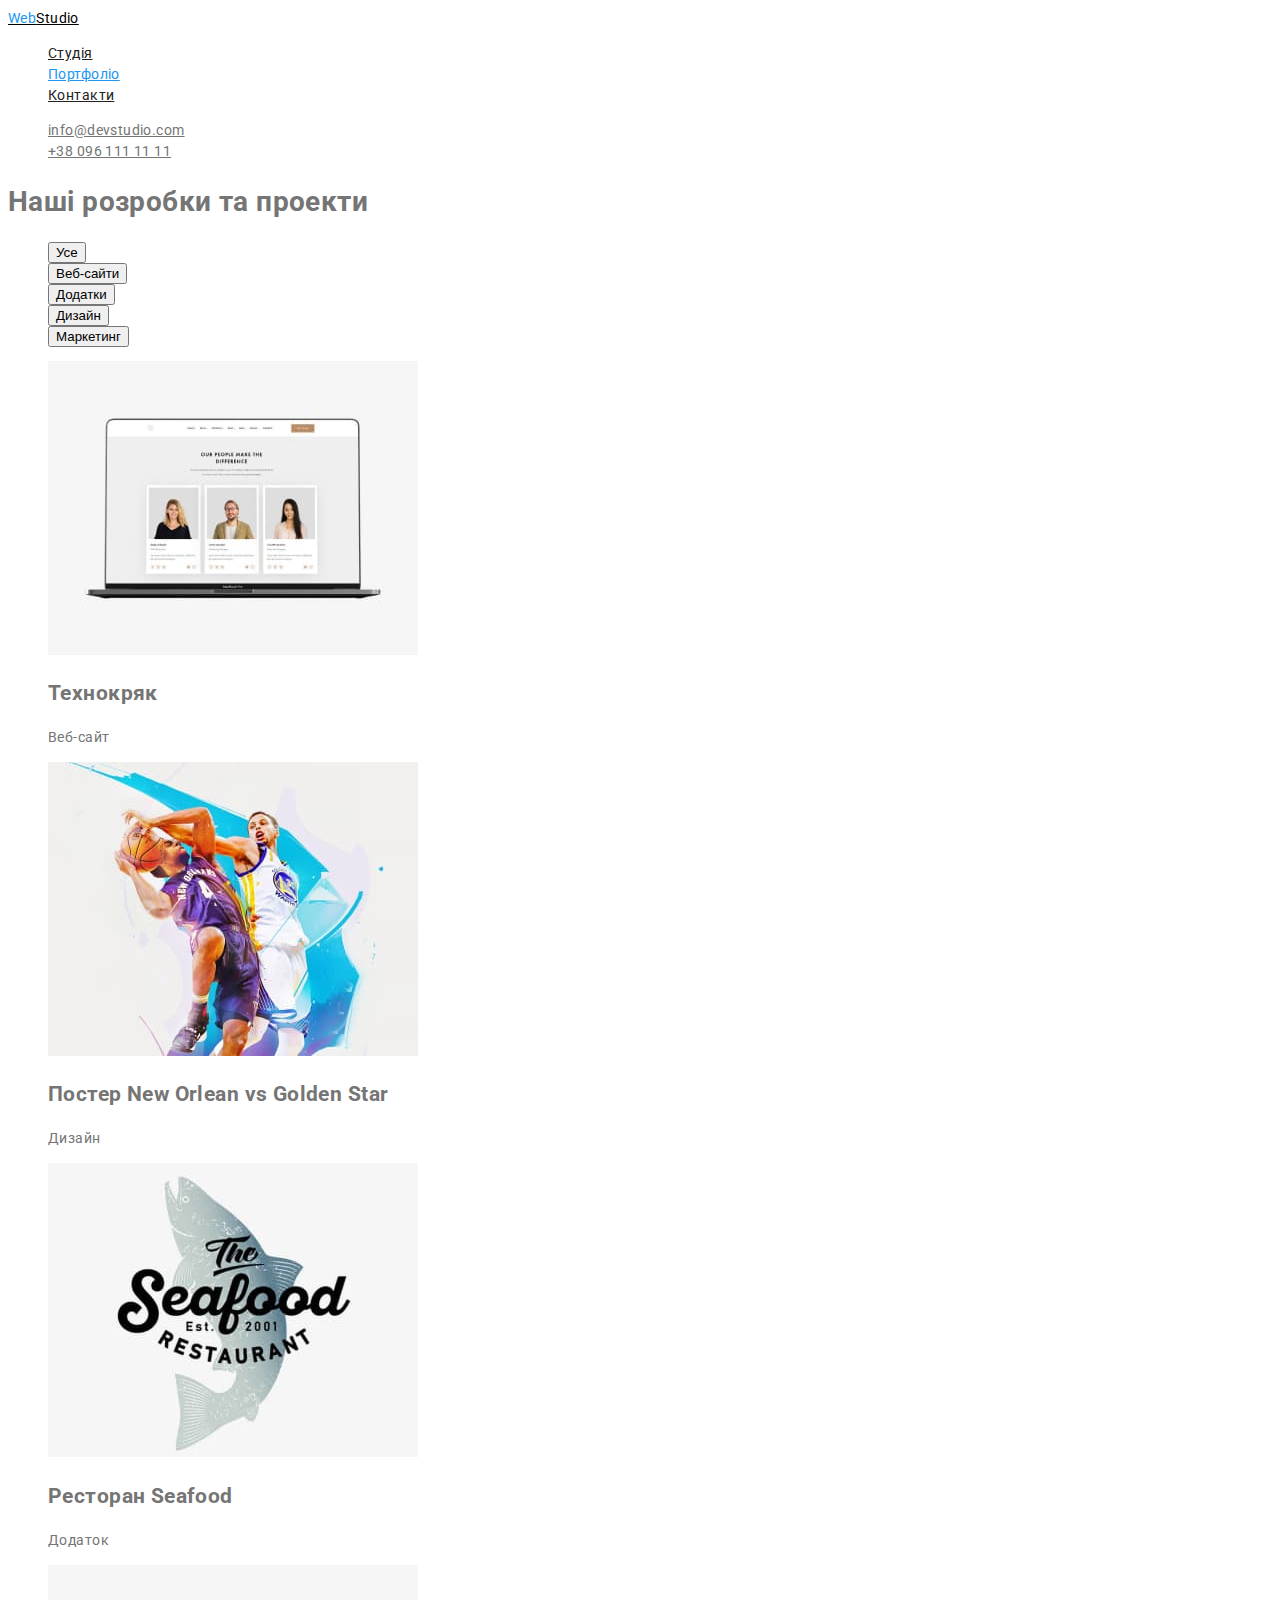
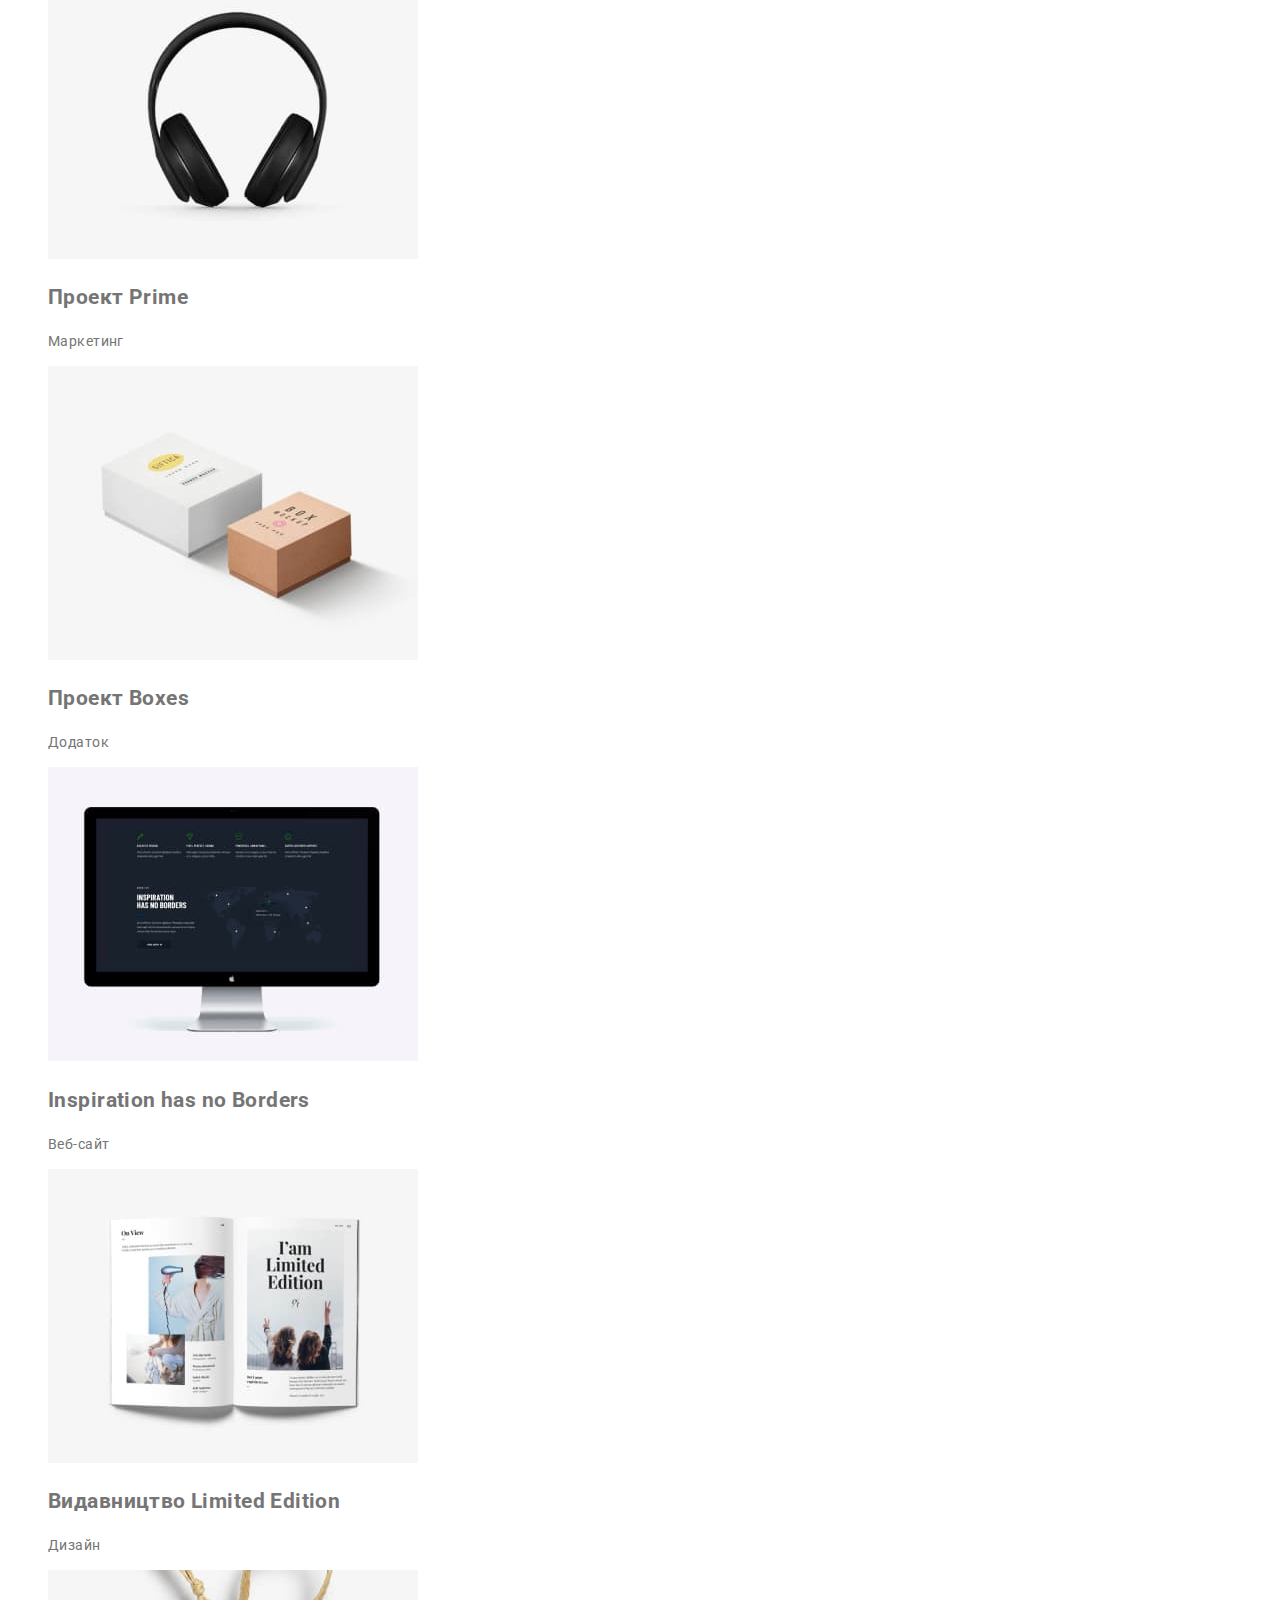
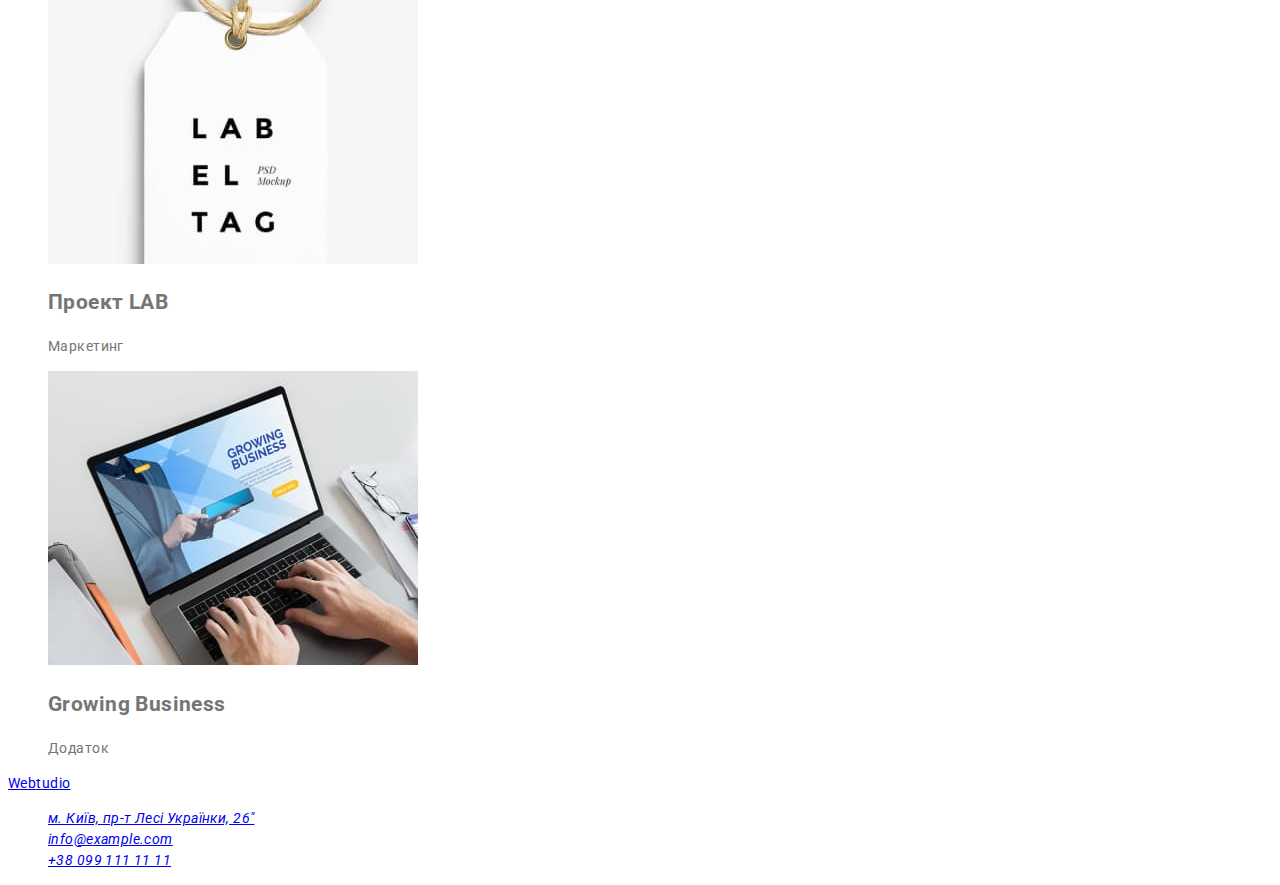
==== portfolio.html @ 4c72c88c "Додає необхідні стилі та псевдокласи" ====
<!DOCTYPE html>
<html lang="uk">
<head>
    <meta charset="utf-8">
    <meta http-equiv="x-ua-compatible" content="ie=edge">
    <meta name="viewport" content="width=device-width, initial-scale=1.0">
    <link rel="preconnect" href="https://fonts.googleapis.com">
    <link rel="preconnect" href="https://fonts.gstatic.com" crossorigin>
    <link href="https://fonts.googleapis.com/css2?family=Raleway:wght@700&family=Roboto:wght@400;500;700;900&display=swap" rel="stylesheet"> 
    <title>WebStudio</title>
    <link rel="stylesheet" href="./css/styles.css">
</head>
  <body>
    <header>
      <nav class="header-nav">
        <div class="container-nav">
          <a class="header-logo" href="./index.html"><span class="logo-web">Web</span>Studio</a>
          <ul class="header-list">
            <li><a class="header-link" href="./index.html">Студія</a></li>
            <li><a class="header-link current" href="/">Портфоліо</a></li>
            <li><a class="header-link" href="/">Контакти</a></li>
          </ul>
        </div>
      </nav>
          <ul class="header-contacts">
            <li><a class="header-mail" href="mailto:info@devstudio.com">info@devstudio.com</a></li>
            <li><a class="header-phone" href="tel:+380961111111">+38 096 111 11 11</a></li>
          </ul>
    </header>
    <main>
      <section class="portfolio">
        <h1 class="portfolio-title">Наші розробки та проекти</h1>
          <div class="portfolio-projets">
            <ul class="portfolio-button">
              <li><button type="button" class="button-main">Усе</button></li>
              <li><button type="button">Веб-сайти</button></li>
              <li><button type="button">Додатки</button></li>
              <li><button type="button">Дизайн</button></li>
              <li><button type="button">Маркетинг</button></li>
            </ul>
          </div> 
          <ul class="container-list">
            <li class="container-item">
              <a href=""><img src="./images/portfolio/img1.jpg" width="370"  alt="Технокряк Веб-сайт"></a>
                <h2 class="container-subtitle">Технокряк</h2>
                  <p class="container-text">Веб-сайт</p>
            </li>
            <li class="container-item">
              <a href=""><img src="./images/portfolio/img2.jpg" width="370"  alt="Постер New Orlean vs Golden Star"></a>
                <h2 class="container-subtitle">Постер New Orlean vs Golden Star</h2>
                  <p class="container-text">Дизайн</p>
            </li>
            <li class="container-item">
              <a href=""><img src="./images/portfolio/img3.jpg" width="370"  alt="Ресторан Seafood"></a>
                <h2 class="container-subtitle">Ресторан Seafood</h2>
                  <p class="container-text">Додаток</p>
            </li>
            <li class="container-item">
              <a href=""><img src="./images/portfolio/img4.jpg" width="370"  alt="Проект Prime"></a>
                <h2 class="container-subtitle">Проект Prime</h2>
                  <p class="container-text">Маркетинг</p>
            </li>
            <li class="container-item">
              <a href=""><img src="./images/portfolio/img5.jpg" width="370"  alt="Проект Boxes"></a>
                <h2 class="container-subtitle">Проект Boxes</h2>
                  <p class="container-text">Додаток</p>
            </li>
            <li class="container-item">
              <a href=""><img src="./images/portfolio/img6.jpg" width="370"  alt="Inspiration has no Borders"></a>
                <h2 class="container-subtitle">Inspiration has no Borders</h2>
                  <p class="container-text">Веб-сайт</p>
            </li>
            <li class="container-item">
              <a href=""><img src="./images/portfolio/img7.jpg" width="370"  alt="Видавництво Limited Edition"></a>
                <h2 class="container-subtitle">Видавництво Limited Edition</h2>
                  <p class="container-text">Дизайн</p>
            </li>
            <li class="container-item">
              <a href=""><img src="./images/portfolio/img8.jpg" width="370"  alt="Проект LAB"></a>
                <h2 class="container-subtitle">Проект LAB</h2>
                  <p class="container-text">Маркетинг</p>
            </li>
            <li class="container-item">
              <a href=""><img src="./images/portfolio/img9.jpg" width="370"  alt="Growing Business"></a>
                <h2 class="container-subtitle">Growing Business</h2>
                  <p class="container-text">Додаток</p>
            </li>
          </ul>
      </section>
    </main>
    <footer class="footer">
      <a class="footer-logo" href="/"><span class="logo-web">Web</span>tudio</a>
        <address class="footer-address">
          <ul class=footer-list>
            <li class="address-item"><a href="/">м. Київ, пр-т Лесі Українки, 26"</a></li>
            <li class="footer-item"><a href="mailto:info@devstudio.com">info@example.com</a></li>
            <li class="footer-item"><a href="tel:+380991111111">+38 099 111 11 11</a></li>
          </ul>
        </address>
    </footer>
  </body>
</html>
---- css/styles.css ----
:root {
    --primary-text-color: #212121;
    --title-text-color: #000000;
    --accent-text-color: #2196F3;
    --page-text-color: #757575;
    --background-color: #FFFFFF;
    --background-color-portfolio: #F5F4FA;
    --background-color-main: #2F303A;
}
ul {
    list-style: none;
}
/*li {
    display: inline-block;
}*/
body {
    position: relative;
    /*width: 1600px;
    height: 2349px;*/
    font-family: 'Roboto', sans-serif;
    line-height: 1.5;
    font-size: 14px;
    letter-spacing: 0.03em;
    background-color: #FFFFFF;
    color: var(--page-text-color);
}


/*Header*/
/*.header-nav {
    position: absolute;
    width: 1600px;
    height: 80px;
    left: 0px;
    top: 0px;
}
.header-logo {
    position: absolute;
    width: 145px;
    height: 31px;
    left: 215px;
    top: 24px;
}
.header-list .ul {
    position: absolute;
    width: 294px;
    height: 16px;
    left: 453px;
    top: 32px;
}

.header-mail {
    position: absolute;
    width: 135px;
    height: 16px;
    left: 1078px;
    top: 32px;
}
.header-phone {
    position: absolute;
    width: 122px;
    height: 16px;
    left: 1263px;
    top: 32px;
}*/
.header-contacts .header-mail {
    color: var(--page-text-color);
}
.header-contacts .header-mail:hover,
.header-contacts .header-mail:focus {
    color: var(--accent-text-color);
}
.header-contacts .header-phone {
    color: var(--page-text-color);
}
.header-contacts .header-phone:hover,
.header-contacts .header-phone:focus {
    color: var(--accent-text-color);
}
.header-logo {
 color: #000000;
}
.header-logo span {
    color: var(--accent-text-color);
}
.header-list .header-link {
   color: var(--primary-text-color);
}
.header-list .header-link:hover,
.header-list .header-link:focus {
    color: var(--accent-text-color);
}

/*підсвічування активної сторінки*/
.header-list .header-link.current {
    color: var(--accent-text-color);
}

/*main*/
/*.main {
    position: absolute;
    width: 1600px;
    height: 600px;
    left: 0px;
    top: 80px;
    background-color: var(--background-color-main);
    box-shadow: 0px 4px 4px rgba(0, 0, 0, 0.25);
}
.container-main {
    position: absolute;
    width: 696px;
    height: 120px;
    left: 452px;
    top: 280px;
}
.main-title {
    font-weight: 900;
    font-size: 44px;
    line-height: 1.36em;
    text-align: center;
    letter-spacing: 0.06em;
    text-transform: uppercase;
    color: var(--background-color);
}*/

/*feature*/

/*.container-feature {
    position: absolute;
    width: 1170px;
    height: 101px;
    left: 215px;
    top: 774px;
}
.feature-subtitle .text{
    text-transform: uppercase;
    color: var(--primary-text-color);
}
.feature-text {
    color: var(--page-text-color);
}*/
/*directions*/
/*.directions-block {
    position: inherit;
    width: 1170px;
    height: 386px;
    padding-left: 215px;
    padding-top: 969px;
}
.directions-list {
    display: inline;
}

.directions-item{
    width: 480px;
    margin: 0 auto;
    padding: 0 15px;
    position: static;
}
.section-title {
    text-align: center;
}*/
/*team*/

/*.team-block {
    position: inherit;
    display: inline-block;
    width: 1600px;
    height: 648px;
    left: 0px;
    top: 1449px;
}

.team-list {
    position: absolute;
width: 1170px;
height: 368px;
left: 215px;
top: 1635px;
}*/

/*footer*/
/*.contacts {
    position: absolute;
width: 1600px;
height: 252px;
left: 0px;
top: 2097px;
background: var(--background-color-main)
}*/
.section-text {
    color: var(--page-text-color);
}
.section-title {
    color: var(--primary-text-color);
}
.button {
    color: var(--background-color);
    background-color: var(--accent-text-color);
}
/*.button.primary {
    color: var(--background-color);
    background-color: var(--accent-text-color);
}*/

/*Portfolio CSS*/
/*body {
position: relative;
width: 1600px;
height: 1880px;

background: #FFFFFF;
}*/
.button.main {
    color: var(--primary-text-color);
    background-color: var(--background-color-portfolio);
}
/*основний колір #000000*/
/*колір для WEB #2196F3*/
/*колір для героя білий #FFFFFF*/
/*колір для nav #212121*/
/*колір акцент #2196F3*/
/*колір тексту #757575*/
/*фон для сайту #E5E5E5*/
/*фон для блоку-героя та для футера #2F303A*/
/*фон для кнопок в портфоліо #F5F4FA*/
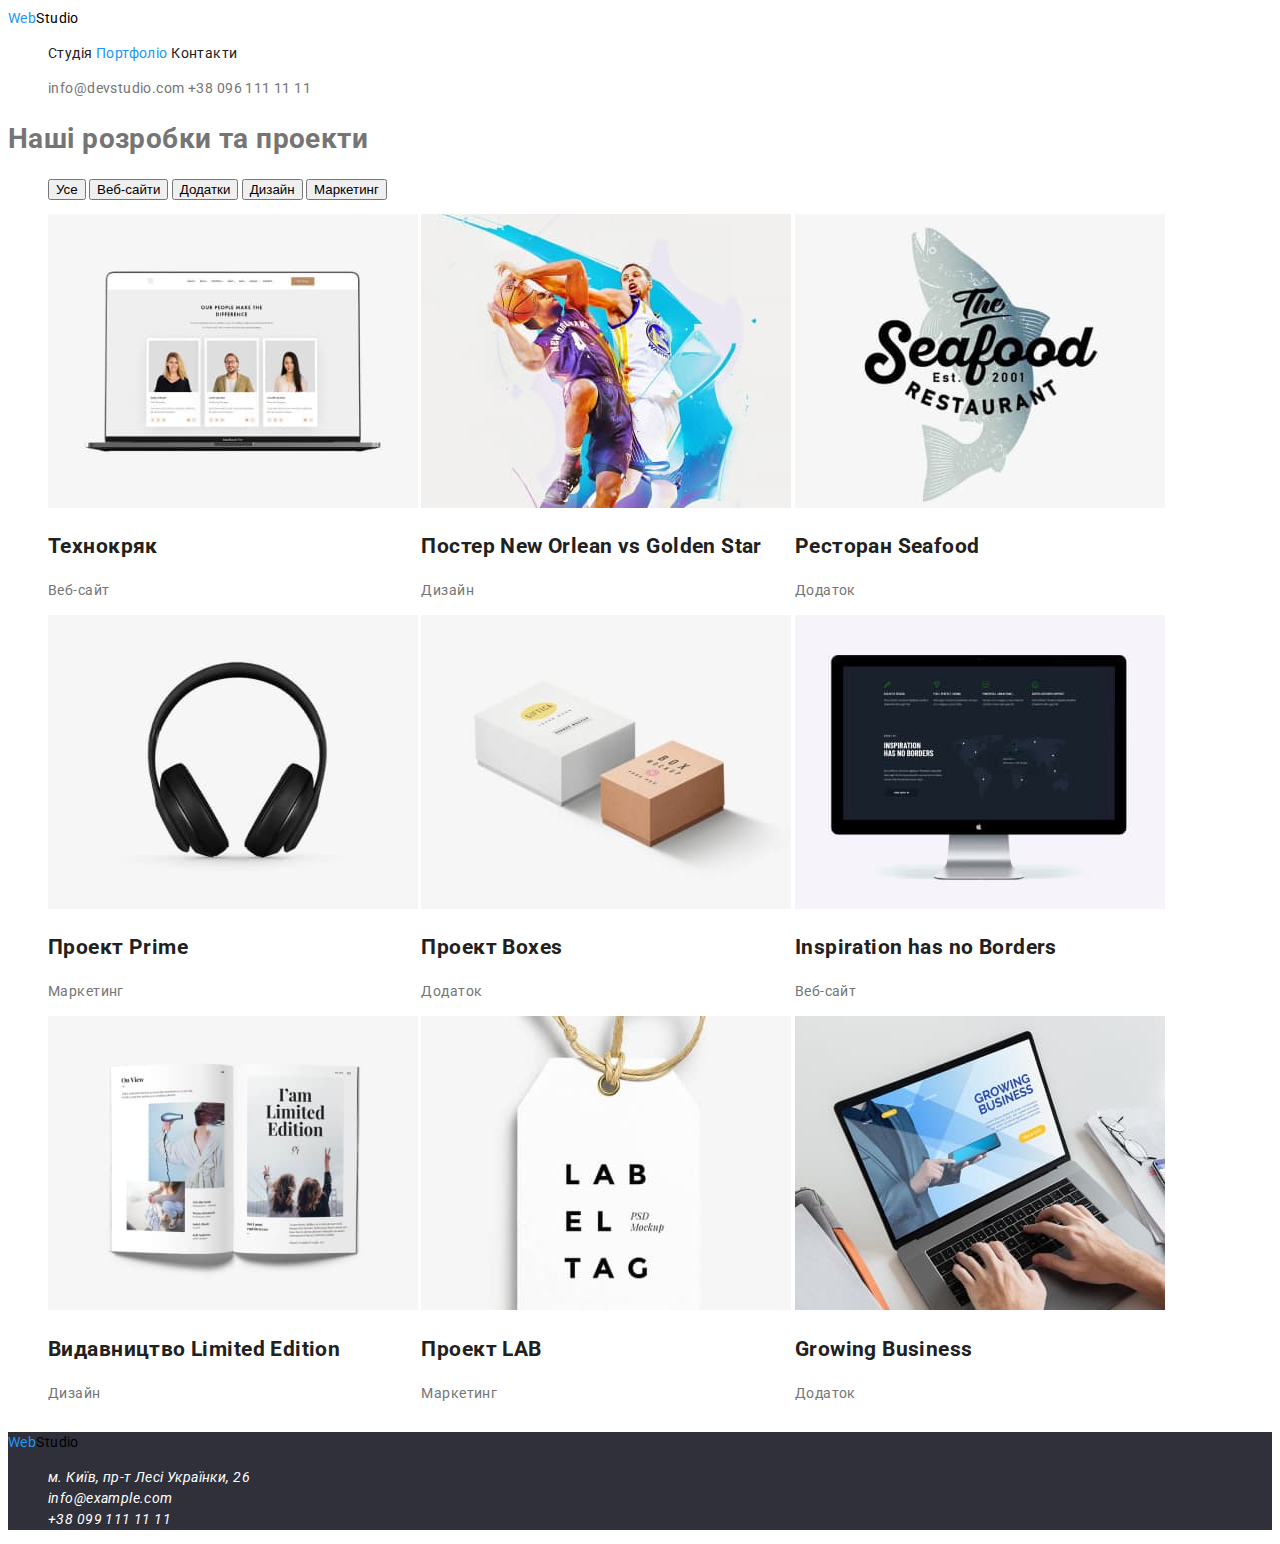
==== commit d2e49ec5: "Додає нормальний css до portfolio" ====
--- a/portfolio.html
+++ b/portfolio.html
@@ -88,15 +88,17 @@
           </ul>
       </section>
     </main>
-    <footer class="footer">
-      <a class="footer-logo" href="/"><span class="logo-web">Web</span>tudio</a>
-        <address class="footer-address">
-          <ul class=footer-list>
-            <li class="address-item"><a href="/">м. Київ, пр-т Лесі Українки, 26"</a></li>
-            <li class="footer-item"><a href="mailto:info@devstudio.com">info@example.com</a></li>
-            <li class="footer-item"><a href="tel:+380991111111">+38 099 111 11 11</a></li>
+    <footer class="contact">
+      <div class="contacts">
+        <a class="header-logo" href="./index.html"><span class="logo-web">Web</span>Studio</a>
+        <address class="contacts-block">
+          <ul class=contacts-list>
+            <li><a class="contacts-address" href="/">м. Київ, пр-т Лесі Українки, 26</a></li><br>
+            <li><a class="contacts-mail" href="mailto:info@devstudio.com">info@example.com</a></li><br>
+            <li><a class="contacts-phone" href="tel:+380991111111">+38 099 111 11 11</a></li>
           </ul>
         </address>
+      </div>
     </footer>
   </body>
 </html>--- a/css/styles.css
+++ b/css/styles.css
@@ -7,12 +7,25 @@
     --background-color-portfolio: #F5F4FA;
     --background-color-main: #2F303A;
 }
+/*visually-hidden {
+    position: absolute;
+    width: 1px;
+    height: 1px;
+    margin: -1px;
+    padding: 0;
+    overflow: hidden;
+    border: 0;
+    clip: rect(0 0 0 0);
+  }*/
+a {
+text-decoration: none;
+}
 ul {
     list-style: none;
 }
-/*li {
+li {
     display: inline-block;
-}*/
+}
 body {
     position: relative;
     /*width: 1600px;
@@ -21,12 +34,12 @@
     line-height: 1.5;
     font-size: 14px;
     letter-spacing: 0.03em;
-    background-color: #FFFFFF;
-    color: var(--page-text-color);
-}
-
+    background-color: var(--background-color);
+    color: var(--page-text-color);
+}
 
 /*Header*/
+
 /*.header-nav {
     position: absolute;
     width: 1600px;
@@ -97,6 +110,11 @@
 }
 
 /*main*/
+.main {
+    position: relative;
+    height: 400px;
+    background-color: var(--background-color-main);
+}
 /*.main {
     position: absolute;
     width: 1600px;
@@ -112,7 +130,7 @@
     height: 120px;
     left: 452px;
     top: 280px;
-}
+}*/
 .main-title {
     font-weight: 900;
     font-size: 44px;
@@ -121,7 +139,7 @@
     letter-spacing: 0.06em;
     text-transform: uppercase;
     color: var(--background-color);
-}*/
+}
 
 /*feature*/
 
@@ -131,14 +149,14 @@
     height: 101px;
     left: 215px;
     top: 774px;
-}
+}*/
 .feature-subtitle .text{
     text-transform: uppercase;
     color: var(--primary-text-color);
 }
 .feature-text {
     color: var(--page-text-color);
-}*/
+}
 /*directions*/
 /*.directions-block {
     position: inherit;
@@ -178,25 +196,45 @@
 left: 215px;
 top: 1635px;
 }*/
-
+.team-subtitle {
+    color: var(--primary-text-color);
+}
+.team-text {
+    color: var(--page-text-color);
+}
+
+.section-title {
+    color: var(--primary-text-color);
+}
+.button {
+    color: var(--background-color);
+    background-color: var(--accent-text-color);
+}
 /*footer*/
-/*.contacts {
-    position: absolute;
-width: 1600px;
-height: 252px;
-left: 0px;
-top: 2097px;
-background: var(--background-color-main)
-}*/
-.section-text {
-    color: var(--page-text-color);
-}
-.section-title {
-    color: var(--primary-text-color);
-}
-.button {
-    color: var(--background-color);
-    background-color: var(--accent-text-color);
+.contacts {
+    position: relative;
+    width: auto; 
+    left: 0px;
+    top: auto;
+    background: var(--background-color-main)
+}
+
+.contacts-list .contacts-address {
+    color: var(--background-color);
+}
+.contacts-list .contacts-mail {
+    color: var(--background-color);
+}
+.contacts-list .contacts-mail:hover,
+.contacts-list .contacts-mail:focus {
+    color: var(--accent-text-color);
+}
+.contacts-list .contacts-phone {
+    color: var(--background-color);
+}
+.contacts-list .contacts-phone:hover,
+.contacts-list .contacts-phone:focus {
+    color: var(--accent-text-color);
 }
 /*.button.primary {
     color: var(--background-color);
@@ -214,6 +252,13 @@
 .button.main {
     color: var(--primary-text-color);
     background-color: var(--background-color-portfolio);
+}
+
+.container-subtitle {
+    color: var(--primary-text-color);
+}
+.container-text {
+    color: var(--page-text-color);
 }
 /*основний колір #000000*/
 /*колір для WEB #2196F3*/
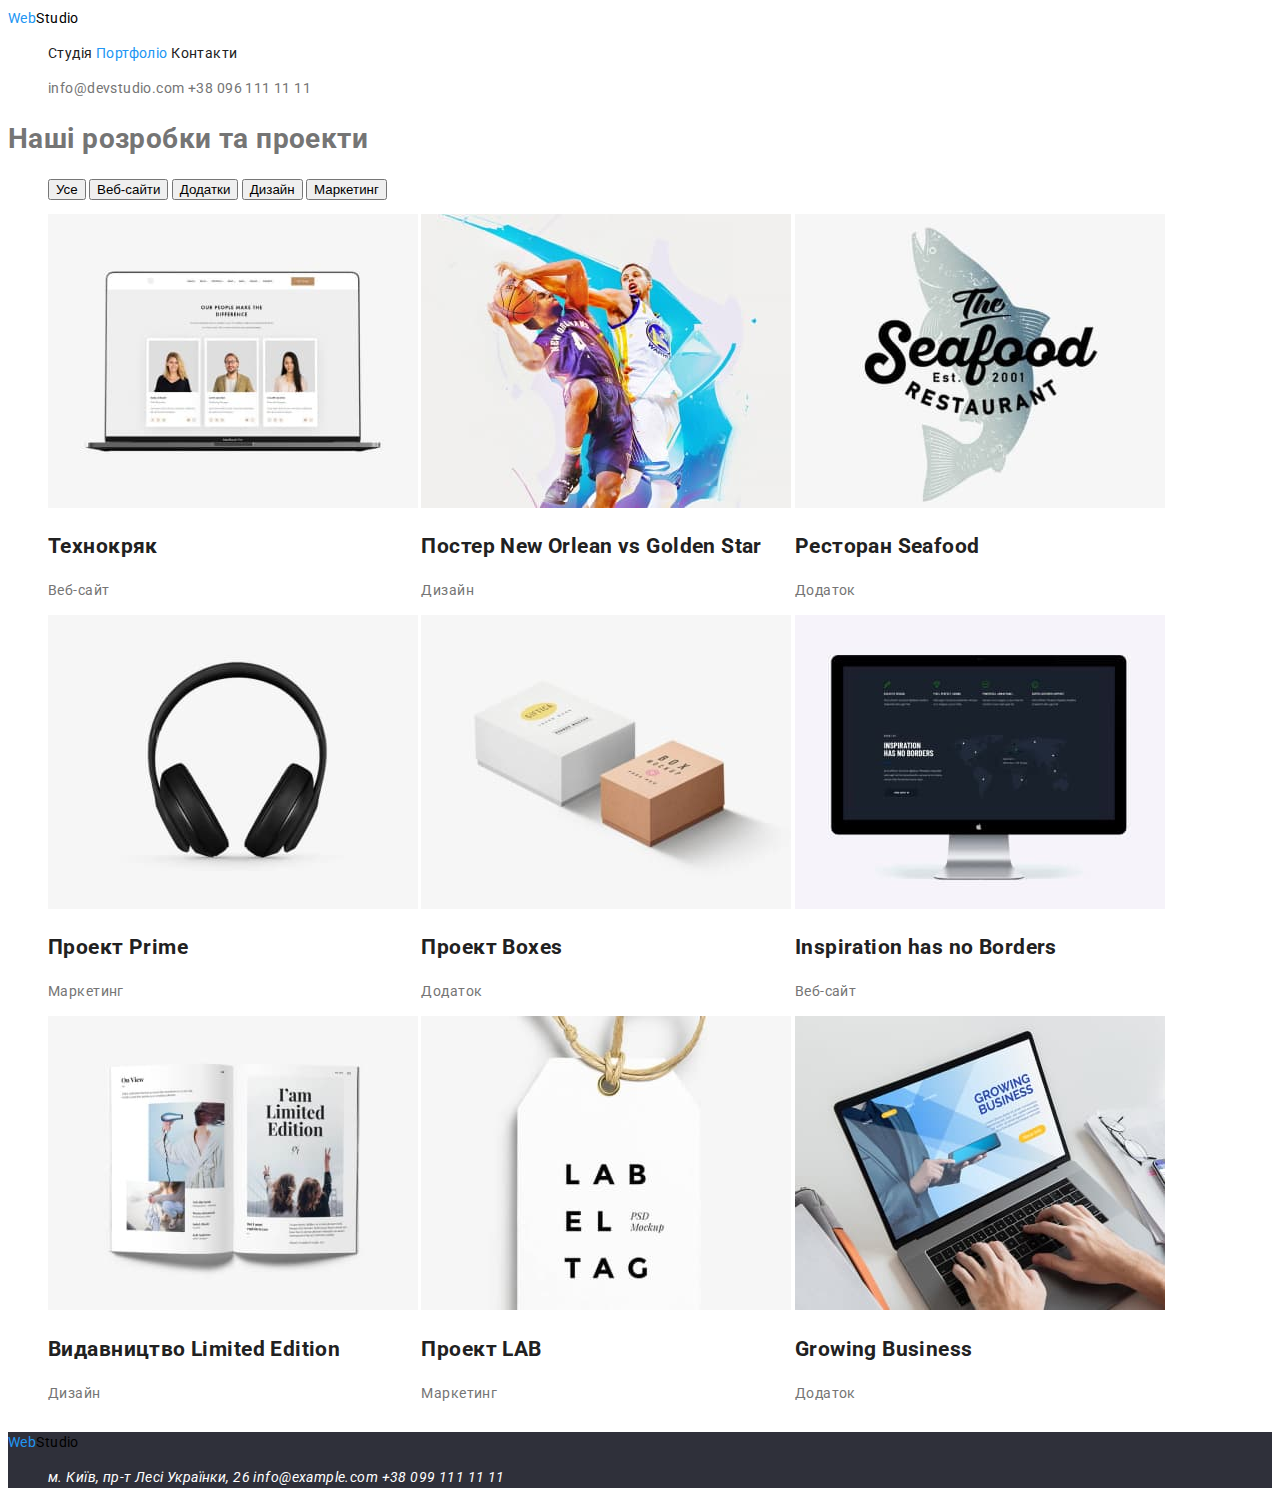
==== commit 3d51c456: "-br" ====
--- a/portfolio.html
+++ b/portfolio.html
@@ -33,10 +33,10 @@
           <div class="portfolio-projets">
             <ul class="portfolio-button">
               <li><button type="button" class="button-main">Усе</button></li>
-              <li><button type="button">Веб-сайти</button></li>
-              <li><button type="button">Додатки</button></li>
-              <li><button type="button">Дизайн</button></li>
-              <li><button type="button">Маркетинг</button></li>
+              <li><button type="button" class="button-main">Веб-сайти</button></li>
+              <li><button type="button" class="button-main">Додатки</button></li>
+              <li><button type="button" class="button-main">Дизайн</button></li>
+              <li><button type="button" class="button-main">Маркетинг</button></li>
             </ul>
           </div> 
           <ul class="container-list">
@@ -93,8 +93,8 @@
         <a class="header-logo" href="./index.html"><span class="logo-web">Web</span>Studio</a>
         <address class="contacts-block">
           <ul class=contacts-list>
-            <li><a class="contacts-address" href="/">м. Київ, пр-т Лесі Українки, 26</a></li><br>
-            <li><a class="contacts-mail" href="mailto:info@devstudio.com">info@example.com</a></li><br>
+            <li><a class="contacts-address" href="/">м. Київ, пр-т Лесі Українки, 26</a></li>
+            <li><a class="contacts-mail" href="mailto:info@devstudio.com">info@example.com</a></li>
             <li><a class="contacts-phone" href="tel:+380991111111">+38 099 111 11 11</a></li>
           </ul>
         </address>
--- a/css/styles.css
+++ b/css/styles.css
@@ -249,6 +249,9 @@
 
 background: #FFFFFF;
 }*/
+.button-main {
+    cursor: pointer;
+}
 .button.main {
     color: var(--primary-text-color);
     background-color: var(--background-color-portfolio);
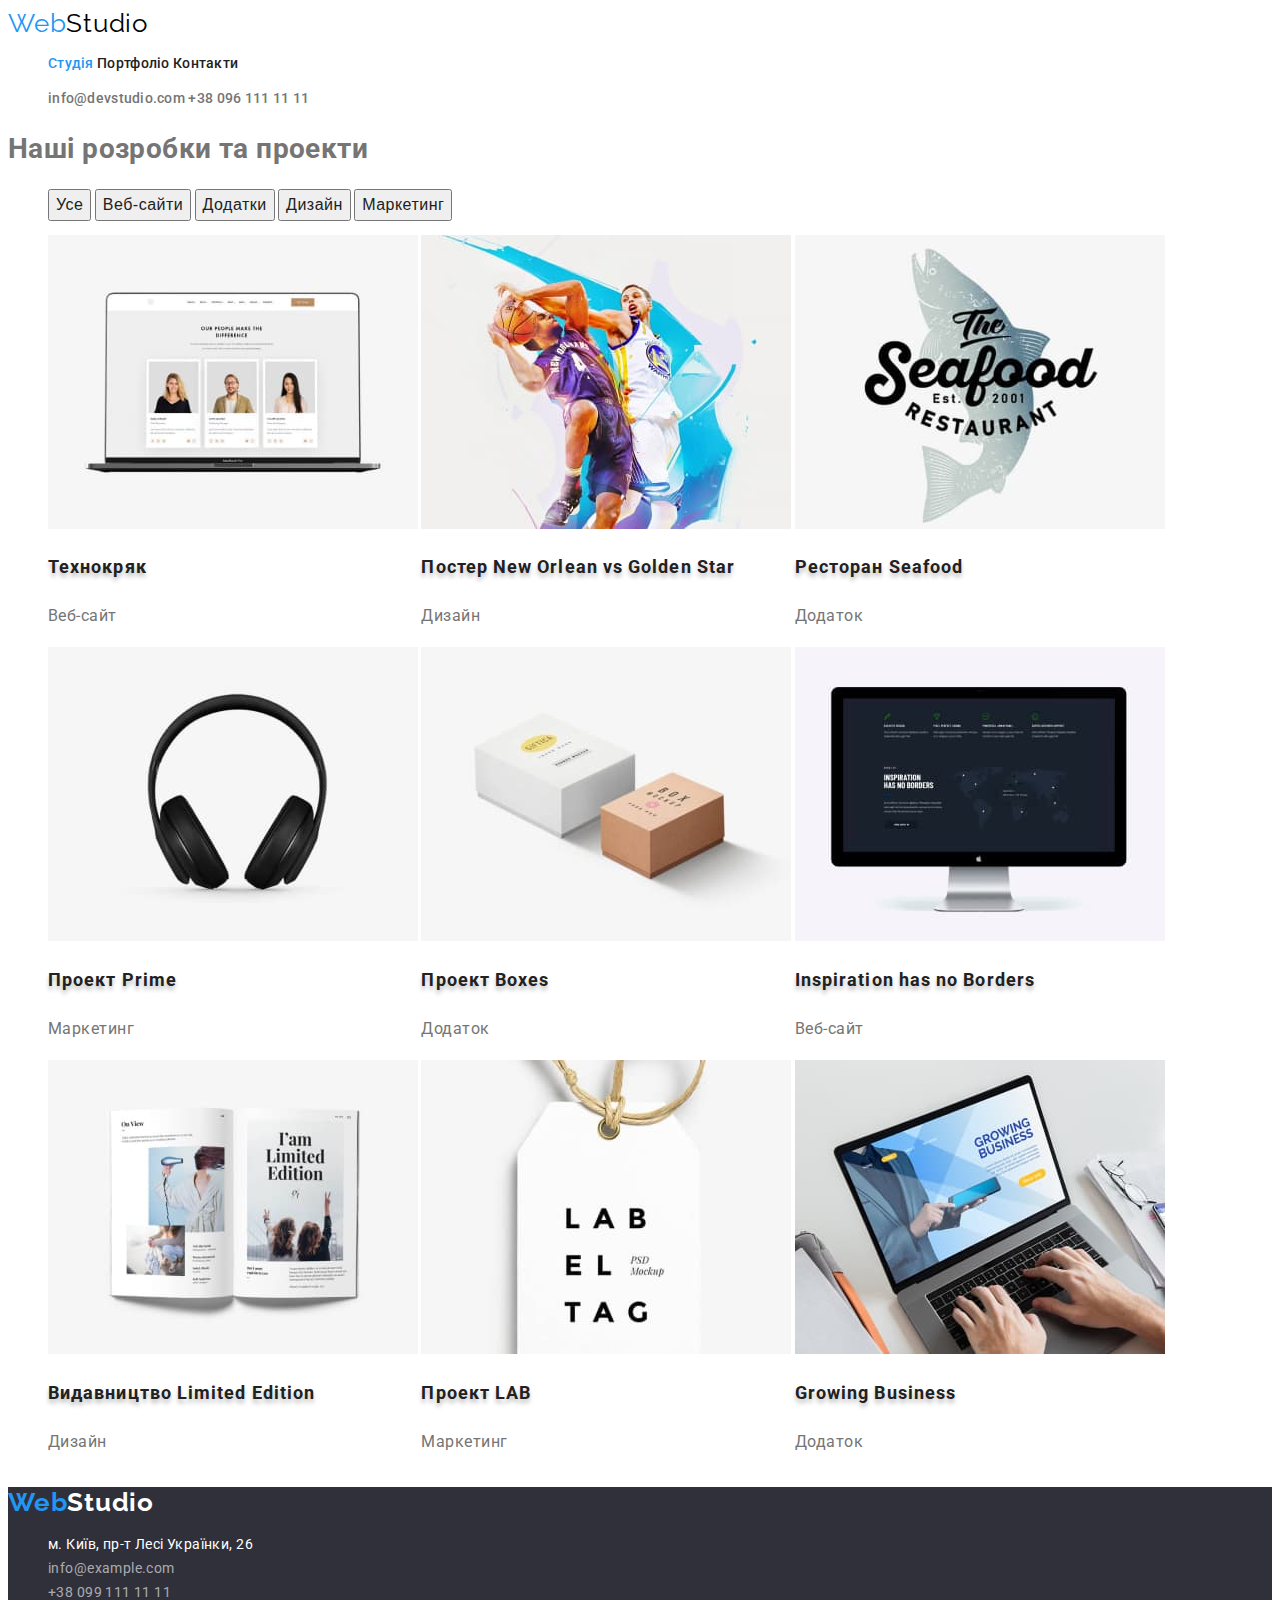
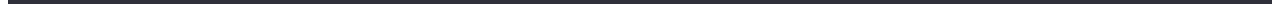
==== commit c23c2b27: "Останні зміни за зауваженнями" ====
--- a/portfolio.html
+++ b/portfolio.html
@@ -16,29 +16,27 @@
         <div class="container-nav">
           <a class="header-logo" href="./index.html"><span class="logo-web">Web</span>Studio</a>
           <ul class="header-list">
-            <li><a class="header-link" href="./index.html">Студія</a></li>
-            <li><a class="header-link current" href="/">Портфоліо</a></li>
+            <li><a class="header-link current" href="/">Студія</a></li>
+            <li><a class="header-link" href="./portfolio.html">Портфоліо</a></li>
             <li><a class="header-link" href="/">Контакти</a></li>
           </ul>
         </div>
       </nav>
           <ul class="header-contacts">
-            <li><a class="header-mail" href="mailto:info@devstudio.com">info@devstudio.com</a></li>
-            <li><a class="header-phone" href="tel:+380961111111">+38 096 111 11 11</a></li>
+            <li><a class="header mail" href="mailto:info@devstudio.com">info@devstudio.com</a></li>
+            <li><a class="header phone" href="tel:+380961111111">+38 096 111 11 11</a></li>
           </ul>
     </header>
     <main>
       <section class="portfolio">
         <h1 class="portfolio-title">Наші розробки та проекти</h1>
-          <div class="portfolio-projets">
             <ul class="portfolio-button">
               <li><button type="button" class="button-main">Усе</button></li>
               <li><button type="button" class="button-main">Веб-сайти</button></li>
               <li><button type="button" class="button-main">Додатки</button></li>
               <li><button type="button" class="button-main">Дизайн</button></li>
               <li><button type="button" class="button-main">Маркетинг</button></li>
-            </ul>
-          </div> 
+            </ul> 
           <ul class="container-list">
             <li class="container-item">
               <a href=""><img src="./images/portfolio/img1.jpg" width="370"  alt="Технокряк Веб-сайт"></a>
@@ -88,17 +86,15 @@
           </ul>
       </section>
     </main>
-    <footer class="contact">
-      <div class="contacts">
-        <a class="header-logo" href="./index.html"><span class="logo-web">Web</span>Studio</a>
-        <address class="contacts-block">
-          <ul class=contacts-list>
-            <li><a class="contacts-address" href="/">м. Київ, пр-т Лесі Українки, 26</a></li>
-            <li><a class="contacts-mail" href="mailto:info@devstudio.com">info@example.com</a></li>
-            <li><a class="contacts-phone" href="tel:+380991111111">+38 099 111 11 11</a></li>
-          </ul>
-        </address>
-      </div>
-    </footer>
+    <footer class="contacts">
+      <a class="contacts-logo" href="./index.html"><span class="logo-web">Web</span>Studio</a>
+      <address class="contacts-block">
+        <ul class=contacts-list>
+          <li><a class="contacts-address" href="/">м. Київ, пр-т Лесі Українки, 26</a></li>
+          <li><a class="contacts-mail" href="mailto:info@devstudio.com">info@example.com</a></li>
+          <li><a class="contacts-phone" href="tel:+380991111111">+38 099 111 11 11</a></li>
+        </ul>
+      </address>
+  </footer>
   </body>
 </html>--- a/css/styles.css
+++ b/css/styles.css
@@ -7,16 +7,7 @@
     --background-color-portfolio: #F5F4FA;
     --background-color-main: #2F303A;
 }
-/*visually-hidden {
-    position: absolute;
-    width: 1px;
-    height: 1px;
-    margin: -1px;
-    padding: 0;
-    overflow: hidden;
-    border: 0;
-    clip: rect(0 0 0 0);
-  }*/
+
 a {
 text-decoration: none;
 }
@@ -26,79 +17,55 @@
 li {
     display: inline-block;
 }
+
 body {
     position: relative;
-    /*width: 1600px;
-    height: 2349px;*/
-    font-family: 'Roboto', sans-serif;
+    font-family: 'Roboto', 'Oleo Script', sans-serif;
+    font-style: normal;
+    font-size: 14px;
     line-height: 1.5;
-    font-size: 14px;
     letter-spacing: 0.03em;
     background-color: var(--background-color);
     color: var(--page-text-color);
 }
 
 /*Header*/
-
-/*.header-nav {
-    position: absolute;
-    width: 1600px;
-    height: 80px;
-    left: 0px;
-    top: 0px;
-}
 .header-logo {
-    position: absolute;
-    width: 145px;
-    height: 31px;
-    left: 215px;
-    top: 24px;
-}
-.header-list .ul {
-    position: absolute;
-    width: 294px;
-    height: 16px;
-    left: 453px;
-    top: 32px;
-}
-
-.header-mail {
-    position: absolute;
-    width: 135px;
-    height: 16px;
-    left: 1078px;
-    top: 32px;
-}
-.header-phone {
-    position: absolute;
-    width: 122px;
-    height: 16px;
-    left: 1263px;
-    top: 32px;
-}*/
-.header-contacts .header-mail {
-    color: var(--page-text-color);
-}
-.header-contacts .header-mail:hover,
-.header-contacts .header-mail:focus {
-    color: var(--accent-text-color);
-}
-.header-contacts .header-phone {
-    color: var(--page-text-color);
-}
-.header-contacts .header-phone:hover,
-.header-contacts .header-phone:focus {
-    color: var(--accent-text-color);
-}
-.header-logo {
- color: #000000;
-}
-.header-logo span {
-    color: var(--accent-text-color);
-}
-.header-list .header-link {
-   color: var(--primary-text-color);
-}
+    font-family: Raleway;
+    font-style: normal;
+    font-weight: 400;
+    font-size: 26px;
+    line-height: 31px;
+/* identical to box height */
+    letter-spacing: 0.03em;
+    color: var(--title-text-color);
+}
+.header-logo > span {
+    color: var(--accent-text-color);
+}
+.header-link {
+    font-weight: 500;
+    font-size: 14px;
+    line-height: 16px;
+    letter-spacing: 0.02em;
+    color: var(--primary-text-color);
+}
+.header {
+    font-weight: 500;
+    font-size: 14px;
+    line-height: 16px;
+    letter-spacing: 0.02em;
+    color: var(--page-text-color);
+}
+.header-contacts .mail:hover,
+.header-contacts .mail:focus {
+    color: var(--accent-text-color);
+}
+.header-contacts .phone:hover,
+.header-contacts .phone:focus {
+    color: var(--accent-text-color);
+}
+
 .header-list .header-link:hover,
 .header-list .header-link:focus {
     color: var(--accent-text-color);
@@ -115,22 +82,11 @@
     height: 400px;
     background-color: var(--background-color-main);
 }
-/*.main {
-    position: absolute;
-    width: 1600px;
-    height: 600px;
-    left: 0px;
-    top: 80px;
-    background-color: var(--background-color-main);
-    box-shadow: 0px 4px 4px rgba(0, 0, 0, 0.25);
-}
-.container-main {
-    position: absolute;
-    width: 696px;
-    height: 120px;
-    left: 452px;
-    top: 280px;
-}*/
+.main-title {
+    
+width: 1170px;
+height: 101px;
+}
 .main-title {
     font-weight: 900;
     font-size: 44px;
@@ -141,134 +97,180 @@
     color: var(--background-color);
 }
 
+.button {
+width: 200px;
+height: 50px;
+left: 700px;
+top: 430px;
+}
+
+.button-primary {
+    font-weight: 700;
+    font-size: 16px;
+    line-height: 30px;
+/* identical to box height, or 187% */
+    display: flex;
+    align-items: center;
+    text-align: center;
+    letter-spacing: 0.06em;
+    color: var(--background-color);
+    background-color: var(--accent-text-color);
+}
+
 /*feature*/
 
-/*.container-feature {
-    position: absolute;
-    width: 1170px;
-    height: 101px;
-    left: 215px;
-    top: 774px;
-}*/
-.feature-subtitle .text{
+.feature-list .text {
+    font-weight: 700;
+    font-size: 14px;
+    line-height: 16px;
+    letter-spacing: 0.03em;
     text-transform: uppercase;
     color: var(--primary-text-color);
 }
+
 .feature-text {
+    font-weight: 400;
+    font-size: 14px;
+    line-height: 24px;
+/* or 171% */
+    letter-spacing: 0.03em;
     color: var(--page-text-color);
 }
 /*directions*/
-/*.directions-block {
-    position: inherit;
-    width: 1170px;
-    height: 386px;
-    padding-left: 215px;
-    padding-top: 969px;
-}
-.directions-list {
-    display: inline;
-}
-
-.directions-item{
-    width: 480px;
-    margin: 0 auto;
-    padding: 0 15px;
-    position: static;
-}
+.directions {
+    font-weight: bold;
+    font-size: 36px;
+    line-height: 42px;
+    text-align: center;
+    letter-spacing: 0.03em;
+    color: var(--primary-text-color);
+}
+
+/*team*/
+.team-subtitle {
+    font-weight: 500;
+    font-size: 16px;
+    line-height: 19px;
+/* identical to box height */
+    text-align: center;
+    letter-spacing: 0.03em;
+    color: var(--primary-text-color);
+}
+.team-text {
+    font-weight: normal;
+    font-size: 16px;
+    line-height: 19px;
+/* identical to box height */
+    text-align: center;
+    letter-spacing: 0.03em;
+    color: var(--page-text-color);
+}
+
 .section-title {
-    text-align: center;
-}*/
-/*team*/
-
-/*.team-block {
-    position: inherit;
-    display: inline-block;
-    width: 1600px;
-    height: 648px;
-    left: 0px;
-    top: 1449px;
-}
-
-.team-list {
-    position: absolute;
-width: 1170px;
-height: 368px;
-left: 215px;
-top: 1635px;
-}*/
-.team-subtitle {
-    color: var(--primary-text-color);
-}
-.team-text {
-    color: var(--page-text-color);
-}
-
-.section-title {
-    color: var(--primary-text-color);
-}
-.button {
-    color: var(--background-color);
-    background-color: var(--accent-text-color);
-}
+    font-weight: bold;
+    font-size: 36px;
+    line-height: 42px;
+    text-align: center;
+    letter-spacing: 0.03em;
+    color: var(--primary-text-color);
+}
+
 /*footer*/
 .contacts {
-    position: relative;
-    width: auto; 
-    left: 0px;
-    top: auto;
-    background: var(--background-color-main)
-}
-
-.contacts-list .contacts-address {
-    color: var(--background-color);
-}
-.contacts-list .contacts-mail {
-    color: var(--background-color);
+    background-color: var(--background-color-main);
+}
+/*.contacts-list {
+    display: block;
+}*/
+.contacts-logo {
+    font-family: Raleway;
+    font-style: normal;
+    font-weight: bold;
+    font-size: 26px;
+    line-height: 31px;
+/* identical to box height */
+    letter-spacing: 0.03em;
+    color: var(--background-color);
+}
+.contacts-logo > span{
+    color: var(--accent-text-color);
+}
+.contacts-block {
+    display: block;
+    font-style: normal;
+    font-weight: 400;
+    font-size: 14px;
+    line-height: 24px;
+/* or 171% */
+    letter-spacing: 0.03em;
+}
+.contacts-mail,
+.contacts-phone {
+    color: rgba(255, 255, 255, 0.6);
+}
+.contacts-address {
+    color: var(--background-color);
+}
+
+.contacts-list .contacts-address:hover,
+.contacts-list .contacts-address:focus {
+    color: var(--accent-text-color);
 }
 .contacts-list .contacts-mail:hover,
 .contacts-list .contacts-mail:focus {
     color: var(--accent-text-color);
 }
-.contacts-list .contacts-phone {
-    color: var(--background-color);
-}
+
 .contacts-list .contacts-phone:hover,
 .contacts-list .contacts-phone:focus {
     color: var(--accent-text-color);
 }
-/*.button.primary {
-    color: var(--background-color);
-    background-color: var(--accent-text-color);
-}*/
-
+.contacts-list > li {
+    display: block;
+}
 /*Portfolio CSS*/
-/*body {
-position: relative;
-width: 1600px;
-height: 1880px;
-
-background: #FFFFFF;
-}*/
+.portfolio .button-main {
+    font-weight: 500;
+    font-size: 16px;
+    line-height: 26px;
+/* identical to box height, or 162% */
+    text-align: center;
+    letter-spacing: 0.03em;
+    color: var(--primary-text-color);
+}
+.portfolio .container-subtitle {
+    font-weight: bold;
+    font-size: 18px;
+    line-height: 36px;
+/* identical to box height, or 200% */
+    letter-spacing: 0.06em;
+    color: var(--primary-text-color);
+    text-shadow: 0px 4px 4px rgba(0, 0, 0, 0.25);
+}
+.portfolio .container-text {
+    font-weight: 400;
+    font-size: 16px;
+    line-height: 30px;
+    /* identical to box height, or 187% */
+    letter-spacing: 0.03em;
+    color: var(--page-text-color);
+}
 .button-main {
     cursor: pointer;
 }
+.button-main:hover,
+.button-main:focus {
+    color: var(--background-color);
+    background-color: var(--accent-text-color);
+}
 .button.main {
     color: var(--primary-text-color);
     background-color: var(--background-color-portfolio);
 }
 
 .container-subtitle {
-    color: var(--primary-text-color);
+    
 }
 .container-text {
     color: var(--page-text-color);
-}
-/*основний колір #000000*/
-/*колір для WEB #2196F3*/
-/*колір для героя білий #FFFFFF*/
-/*колір для nav #212121*/
-/*колір акцент #2196F3*/
-/*колір тексту #757575*/
-/*фон для сайту #E5E5E5*/
-/*фон для блоку-героя та для футера #2F303A*/
-/*фон для кнопок в портфоліо #F5F4FA*/+}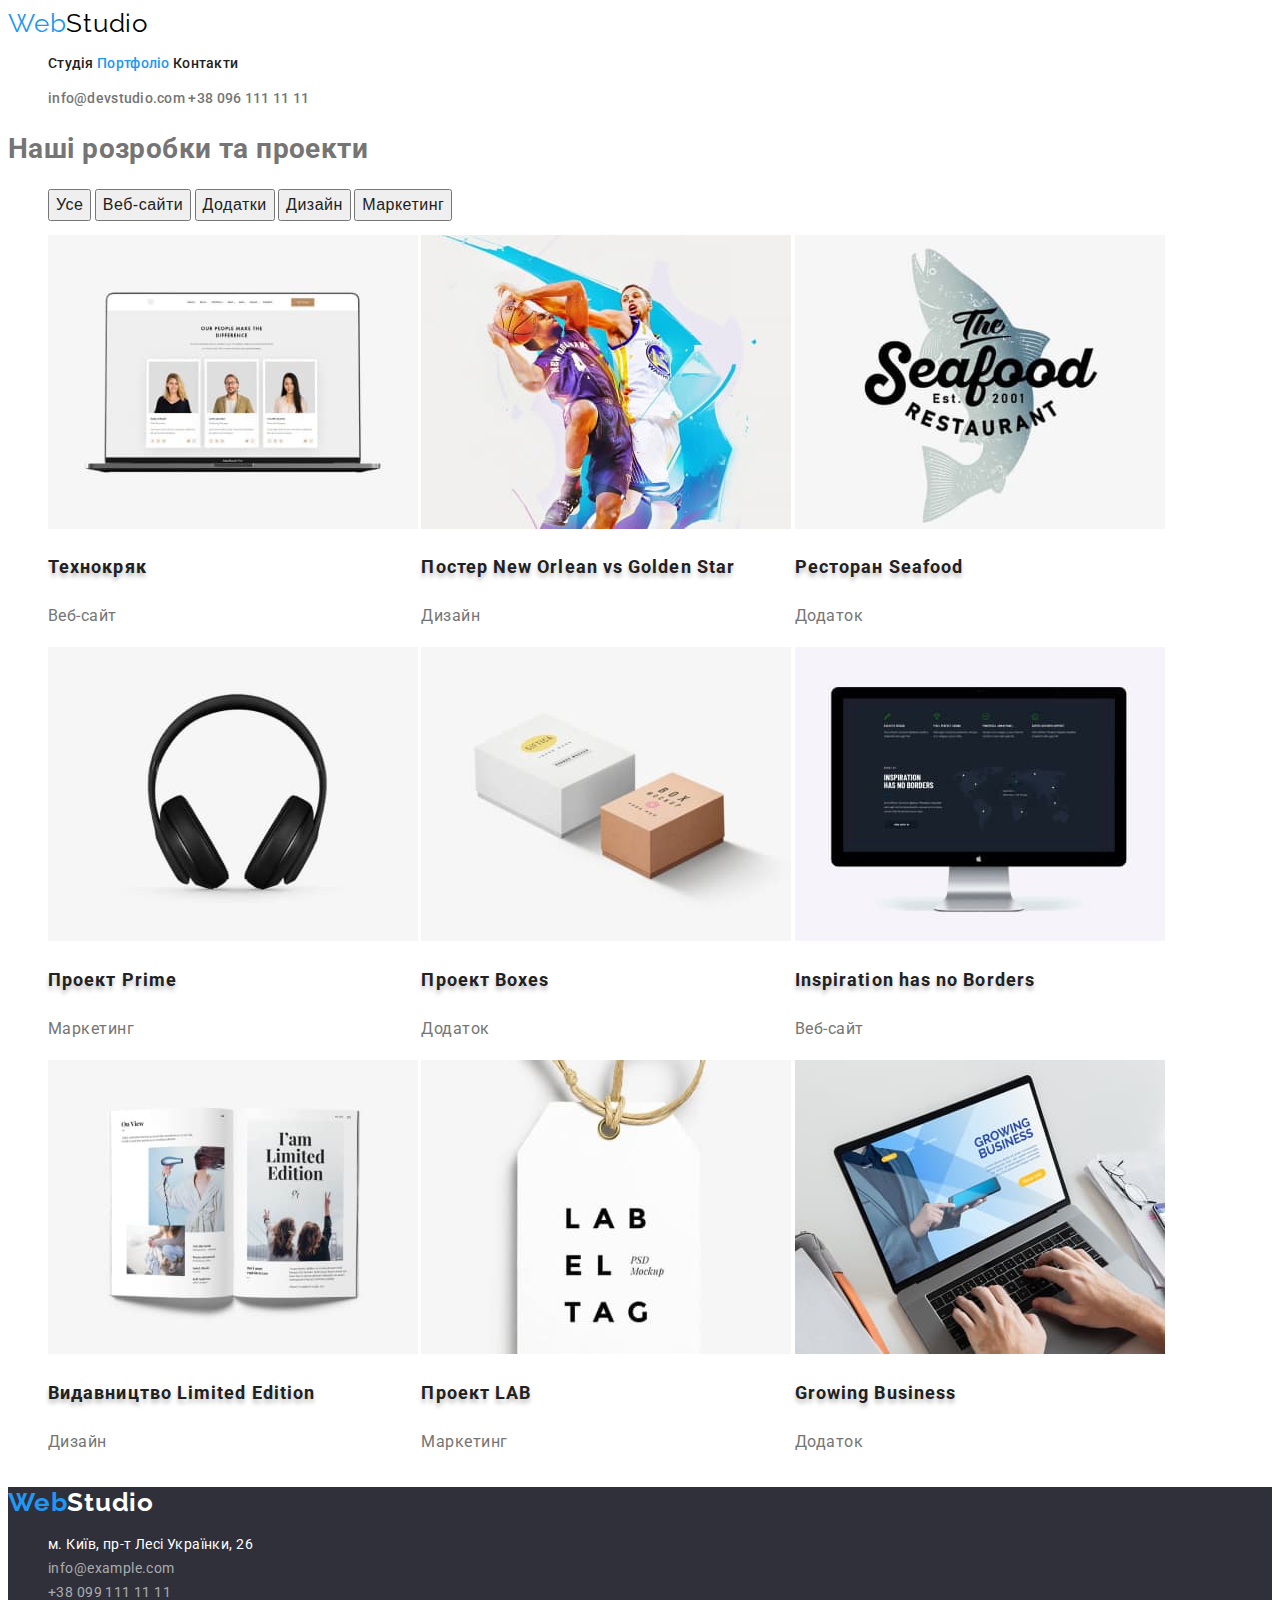
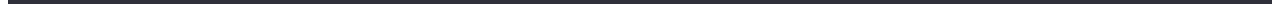
==== commit f0fbd5ad: "+" ====
--- a/portfolio.html
+++ b/portfolio.html
@@ -16,8 +16,8 @@
         <div class="container-nav">
           <a class="header-logo" href="./index.html"><span class="logo-web">Web</span>Studio</a>
           <ul class="header-list">
-            <li><a class="header-link current" href="/">Студія</a></li>
-            <li><a class="header-link" href="./portfolio.html">Портфоліо</a></li>
+            <li><a class="header-link" href="/">Студія</a></li>
+            <li><a class="header-link current" href="./portfolio.html">Портфоліо</a></li>
             <li><a class="header-link" href="/">Контакти</a></li>
           </ul>
         </div>
